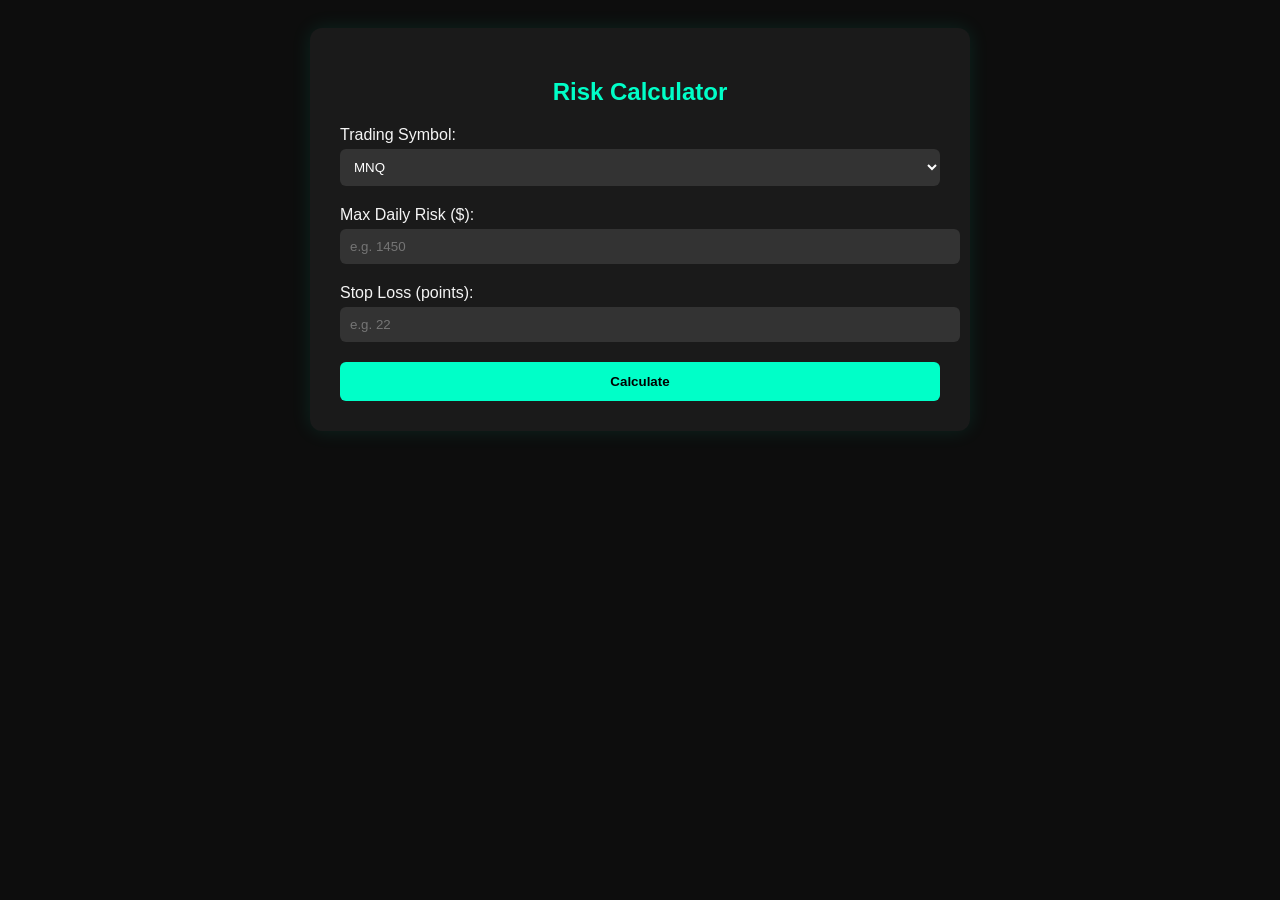
==== risk-calculator/index.html @ 92f3319a "Create index.html" ====
<!DOCTYPE html>
<html lang="en">
<head>
  <meta charset="UTF-8" />
  <meta name="viewport" content="width=device-width, initial-scale=1.0" />
  <title>RezKai-X Risk Calculator</title>
  <style>
    body {
      background-color: #0d0d0d;
      color: #f5f5f5;
      font-family: Arial, sans-serif;
      padding: 20px;
    }
    .container {
      max-width: 600px;
      margin: 0 auto;
      background-color: #1a1a1a;
      padding: 30px;
      border-radius: 12px;
      box-shadow: 0 0 20px rgba(0, 255, 200, 0.1);
    }
    h2 {
      text-align: center;
      color: #00ffc8;
    }
    label {
      display: block;
      margin-top: 20px;
    }
    input, select {
      width: 100%;
      padding: 10px;
      margin-top: 5px;
      background: #333;
      color: #fff;
      border: none;
      border-radius: 6px;
    }
    button {
      margin-top: 20px;
      width: 100%;
      padding: 12px;
      background-color: #00ffc8;
      color: #000;
      font-weight: bold;
      border: none;
      border-radius: 6px;
      cursor: pointer;
    }
    .result {
      margin-top: 20px;
      padding: 15px;
      background-color: #111;
      border-left: 4px solid #00ffc8;
    }
  </style>
</head>
<body>
  <div class="container">
    <h2>Risk Calculator</h2>
    <label for="symbol">Trading Symbol:</label>
    <select id="symbol">
      <option value="MNQ">MNQ</option>
      <option value="NQ">NQ</option>
      <option value="ES">ES</option>
      <option value="MES">Micro ES</option>
      <option value="GC">GC</option>
      <option value="MGC">Micro GC</option>
    </select>

    <label for="maxRisk">Max Daily Risk ($):</label>
    <input type="number" id="maxRisk" placeholder="e.g. 1450" />

    <label for="slPoints">Stop Loss (points):</label>
    <input type="number" id="slPoints" placeholder="e.g. 22" />

    <button onclick="calculateRisk()">Calculate</button>

    <div class="result" id="resultBox" style="display: none;"></div>
  </div>

  <script>
    const tickValues = {
      MNQ: 2, // $2 per point
      NQ: 20,
      ES: 50,
      MES: 5,
      GC: 10,
      MGC: 1
    };

    function calculateRisk() {
      const symbol = document.getElementById("symbol").value;
      const maxRisk = parseFloat(document.getElementById("maxRisk").value);
      const slPoints = parseFloat(document.getElementById("slPoints").value);

      if (isNaN(maxRisk) || isNaN(slPoints) || maxRisk <= 0 || slPoints <= 0) {
        alert("Please enter valid risk and stop loss values.");
        return;
      }

      const tickValue = tickValues[symbol];
      const riskPerContract = slPoints * tickValue;
      const contracts = Math.floor(maxRisk / riskPerContract);
      const usedRisk = contracts * riskPerContract;

      const tp1 = usedRisk * 1; // RRR 1:1
      const tp2 = usedRisk * 2;
      const tp3 = usedRisk * 3;

      const result = `
        <strong>Symbol:</strong> ${symbol}<br>
        <strong>Stop Loss:</strong> ${slPoints} pts<br>
        <strong>Contracts:</strong> ${contracts}<br>
        <strong>Risk Used:</strong> $${usedRisk.toFixed(2)}<br>
        <strong>Target Profit (1:1):</strong> $${tp1.toFixed(2)}<br>
        <strong>Target Profit (1:2):</strong> $${tp2.toFixed(2)}<br>
        <strong>Target Profit (1:3):</strong> $${tp3.toFixed(2)}<br>
      `;

      const box = document.getElementById("resultBox");
      box.innerHTML = result;
      box.style.display = "block";
    }
  </script>
</body>
</html>
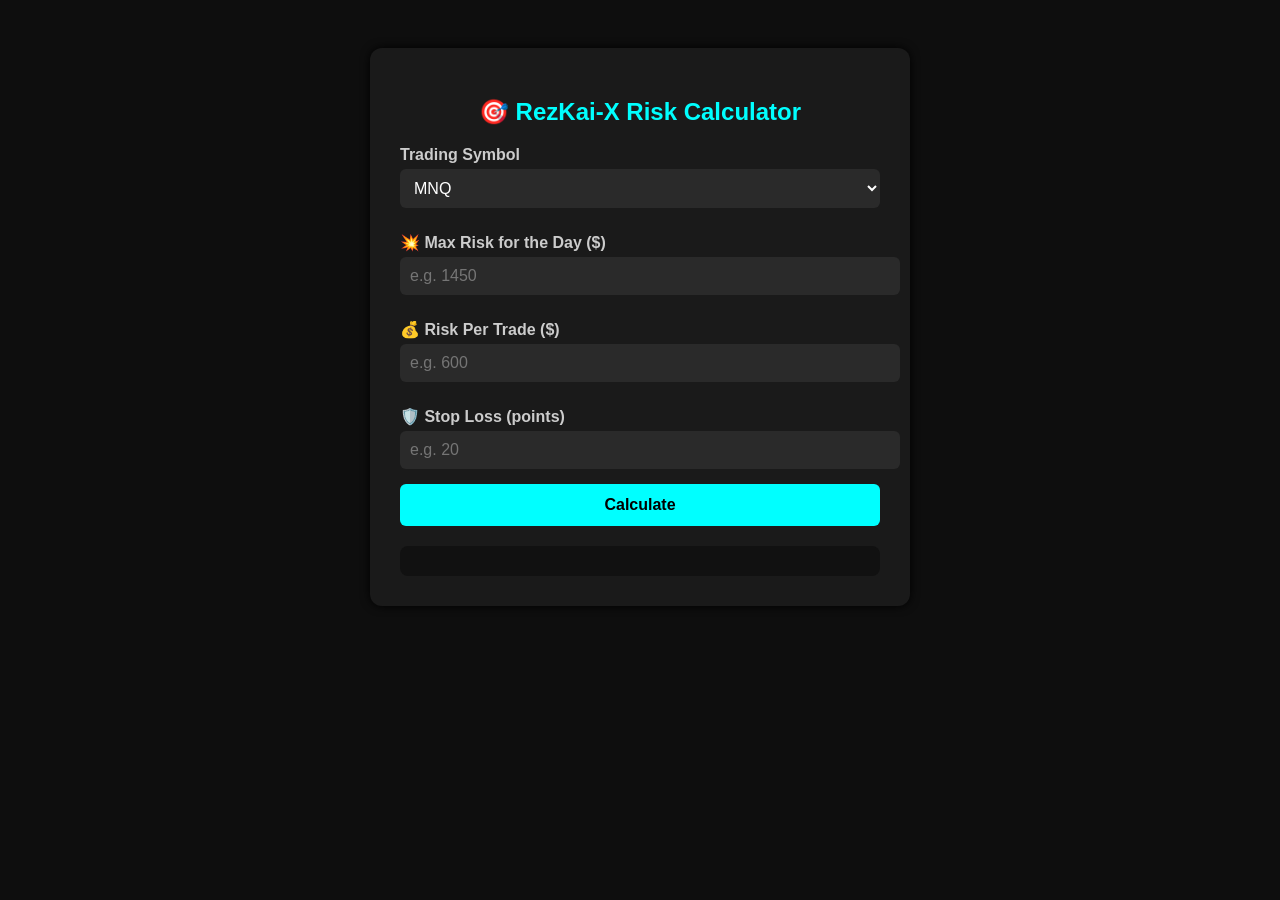
==== commit dd38e7e5: "Update index.html" ====
--- a/risk-calculator/index.html
+++ b/risk-calculator/index.html
@@ -2,125 +2,148 @@
 <html lang="en">
 <head>
   <meta charset="UTF-8" />
-  <meta name="viewport" content="width=device-width, initial-scale=1.0" />
+  <meta name="viewport" content="width=device-width, initial-scale=1.0"/>
   <title>RezKai-X Risk Calculator</title>
   <style>
     body {
-      background-color: #0d0d0d;
-      color: #f5f5f5;
-      font-family: Arial, sans-serif;
-      padding: 20px;
+      background-color: #0e0e0e;
+      font-family: 'Segoe UI', sans-serif;
+      color: #f1f1f1;
+      display: flex;
+      justify-content: center;
+      align-items: flex-start;
+      padding: 40px 20px;
     }
-    .container {
-      max-width: 600px;
-      margin: 0 auto;
-      background-color: #1a1a1a;
+    .calculator {
+      background: #1a1a1a;
       padding: 30px;
       border-radius: 12px;
-      box-shadow: 0 0 20px rgba(0, 255, 200, 0.1);
+      width: 100%;
+      max-width: 480px;
+      box-shadow: 0 0 10px #000;
     }
     h2 {
       text-align: center;
-      color: #00ffc8;
+      margin-bottom: 20px;
+      color: #0ff;
     }
     label {
       display: block;
-      margin-top: 20px;
+      margin: 10px 0 5px;
+      font-weight: bold;
+      color: #ccc;
     }
-    input, select {
+    select, input {
       width: 100%;
       padding: 10px;
-      margin-top: 5px;
-      background: #333;
-      color: #fff;
       border: none;
       border-radius: 6px;
+      background: #2a2a2a;
+      color: #fff;
+      font-size: 16px;
+      margin-bottom: 15px;
     }
     button {
-      margin-top: 20px;
       width: 100%;
       padding: 12px;
-      background-color: #00ffc8;
+      background: #0ff;
       color: #000;
       font-weight: bold;
       border: none;
       border-radius: 6px;
       cursor: pointer;
+      font-size: 16px;
     }
-    .result {
+    .results {
       margin-top: 20px;
+      font-size: 17px;
+      background: #111;
       padding: 15px;
-      background-color: #111;
-      border-left: 4px solid #00ffc8;
+      border-radius: 8px;
+    }
+    .results div {
+      margin: 8px 0;
+    }
+    .warn {
+      color: red;
+      font-weight: bold;
     }
   </style>
 </head>
 <body>
-  <div class="container">
-    <h2>Risk Calculator</h2>
-    <label for="symbol">Trading Symbol:</label>
+  <div class="calculator">
+    <h2>🎯 RezKai-X Risk Calculator</h2>
+
+    <label>Trading Symbol</label>
     <select id="symbol">
       <option value="MNQ">MNQ</option>
       <option value="NQ">NQ</option>
       <option value="ES">ES</option>
-      <option value="MES">Micro ES</option>
+      <option value="Micro ES">Micro ES</option>
       <option value="GC">GC</option>
-      <option value="MGC">Micro GC</option>
+      <option value="Micro GC">Micro GC</option>
     </select>
 
-    <label for="maxRisk">Max Daily Risk ($):</label>
-    <input type="number" id="maxRisk" placeholder="e.g. 1450" />
+    <label>💥 Max Risk for the Day ($)</label>
+    <input type="number" id="maxRisk" placeholder="e.g. 1450">
 
-    <label for="slPoints">Stop Loss (points):</label>
-    <input type="number" id="slPoints" placeholder="e.g. 22" />
+    <label>💰 Risk Per Trade ($)</label>
+    <input type="number" id="riskPerTrade" placeholder="e.g. 600">
 
-    <button onclick="calculateRisk()">Calculate</button>
+    <label>🛡️ Stop Loss (points)</label>
+    <input type="number" id="slPoints" placeholder="e.g. 20">
 
-    <div class="result" id="resultBox" style="display: none;"></div>
+    <button onclick="calculate()">Calculate</button>
+
+    <div class="results" id="output"></div>
   </div>
 
   <script>
-    const tickValues = {
-      MNQ: 2, // $2 per point
-      NQ: 20,
-      ES: 50,
-      MES: 5,
-      GC: 10,
-      MGC: 1
+    const tickMap = {
+      "MNQ": 0.5,
+      "NQ": 2,
+      "ES": 12.5,
+      "Micro ES": 1.25,
+      "GC": 10,
+      "Micro GC": 1
     };
 
-    function calculateRisk() {
-      const symbol = document.getElementById("symbol").value;
-      const maxRisk = parseFloat(document.getElementById("maxRisk").value);
-      const slPoints = parseFloat(document.getElementById("slPoints").value);
+    function calculate() {
+      const symbol = document.getElementById('symbol').value;
+      const maxRisk = parseFloat(document.getElementById('maxRisk').value);
+      const riskPerTrade = parseFloat(document.getElementById('riskPerTrade').value);
+      const slPoints = parseFloat(document.getElementById('slPoints').value);
+      const output = document.getElementById('output');
+      const tickValue = tickMap[symbol];
 
-      if (isNaN(maxRisk) || isNaN(slPoints) || maxRisk <= 0 || slPoints <= 0) {
-        alert("Please enter valid risk and stop loss values.");
+      if (isNaN(maxRisk) || isNaN(riskPerTrade) || isNaN(slPoints)) {
+        output.innerHTML = "<div class='warn'>❌ Please fill out all fields correctly.</div>";
         return;
       }
 
-      const tickValue = tickValues[symbol];
-      const riskPerContract = slPoints * tickValue;
-      const contracts = Math.floor(maxRisk / riskPerContract);
-      const usedRisk = contracts * riskPerContract;
+      if (slPoints > 70) {
+        output.innerHTML = "<div class='warn'>❌ Stop Loss too large. No trade!</div>";
+        return;
+      }
 
-      const tp1 = usedRisk * 1; // RRR 1:1
-      const tp2 = usedRisk * 2;
-      const tp3 = usedRisk * 3;
+      let rrr = 1;
+      if (slPoints <= 21) rrr = 3;
+      else if (slPoints <= 30) rrr = 2.5;
+      else if (slPoints <= 45) rrr = 2;
+      else if (slPoints <= 50) rrr = 1.5;
+      else rrr = 1;
 
-      const result = `
-        <strong>Symbol:</strong> ${symbol}<br>
-        <strong>Stop Loss:</strong> ${slPoints} pts<br>
-        <strong>Contracts:</strong> ${contracts}<br>
-        <strong>Risk Used:</strong> $${usedRisk.toFixed(2)}<br>
-        <strong>Target Profit (1:1):</strong> $${tp1.toFixed(2)}<br>
-        <strong>Target Profit (1:2):</strong> $${tp2.toFixed(2)}<br>
-        <strong>Target Profit (1:3):</strong> $${tp3.toFixed(2)}<br>
+      const oneR = (maxRisk / 1); // Base 1R = Max Daily Risk
+      const tp = riskPerTrade * rrr;
+      const contracts = Math.floor(riskPerTrade / (slPoints * tickValue));
+      const tpPoints = (tp / (contracts * tickValue)).toFixed(2);
+
+      output.innerHTML = `
+        <div>✅ <strong>Contracts:</strong> ${contracts}</div>
+        <div>🎯 <strong>RRR:</strong> 1:${rrr}</div>
+        <div>💰 <strong>Risk:</strong> $${riskPerTrade}</div>
+        <div>📈 <strong>TP:</strong> ${tpPoints} pts = $${tp.toFixed(2)}</div>
       `;
-
-      const box = document.getElementById("resultBox");
-      box.innerHTML = result;
-      box.style.display = "block";
     }
   </script>
 </body>
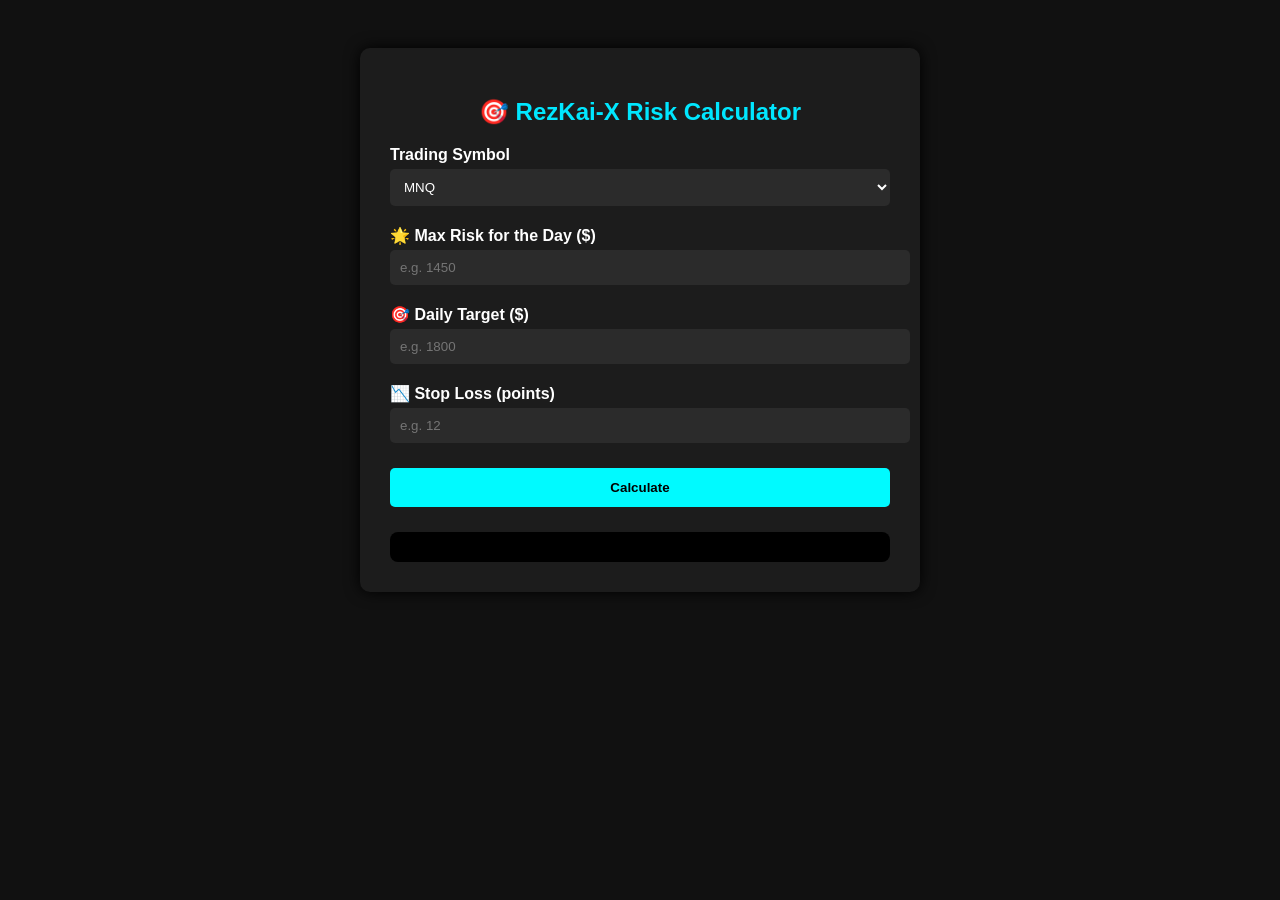
==== commit 79891b6c: "Update index.html" ====
--- a/risk-calculator/index.html
+++ b/risk-calculator/index.html
@@ -2,70 +2,63 @@
 <html lang="en">
 <head>
   <meta charset="UTF-8" />
-  <meta name="viewport" content="width=device-width, initial-scale=1.0"/>
+  <meta name="viewport" content="width=device-width, initial-scale=1.0" />
   <title>RezKai-X Risk Calculator</title>
+  <link rel="stylesheet" href="style.css" />
   <style>
     body {
-      background-color: #0e0e0e;
-      font-family: 'Segoe UI', sans-serif;
-      color: #f1f1f1;
+      background-color: #111;
+      color: #fff;
+      font-family: Arial, sans-serif;
       display: flex;
       justify-content: center;
-      align-items: flex-start;
-      padding: 40px 20px;
+      padding: 40px;
     }
     .calculator {
-      background: #1a1a1a;
+      background: #1c1c1c;
+      border-radius: 10px;
       padding: 30px;
-      border-radius: 12px;
       width: 100%;
-      max-width: 480px;
-      box-shadow: 0 0 10px #000;
+      max-width: 500px;
+      box-shadow: 0 0 15px #000;
     }
-    h2 {
+    .calculator h2 {
       text-align: center;
-      margin-bottom: 20px;
-      color: #0ff;
+      color: #00e7ff;
     }
     label {
       display: block;
-      margin: 10px 0 5px;
+      margin-top: 20px;
       font-weight: bold;
-      color: #ccc;
     }
-    select, input {
+    select,
+    input[type="number"] {
       width: 100%;
       padding: 10px;
+      margin-top: 5px;
+      background: #2b2b2b;
+      color: #fff;
       border: none;
-      border-radius: 6px;
-      background: #2a2a2a;
-      color: #fff;
-      font-size: 16px;
-      margin-bottom: 15px;
+      border-radius: 5px;
     }
     button {
       width: 100%;
       padding: 12px;
-      background: #0ff;
-      color: #000;
+      background: #00faff;
+      border: none;
+      margin-top: 25px;
       font-weight: bold;
-      border: none;
-      border-radius: 6px;
+      border-radius: 5px;
       cursor: pointer;
+    }
+    .result {
+      margin-top: 25px;
+      padding: 15px;
+      background: #000;
+      border-radius: 8px;
       font-size: 16px;
     }
-    .results {
-      margin-top: 20px;
-      font-size: 17px;
-      background: #111;
-      padding: 15px;
-      border-radius: 8px;
-    }
-    .results div {
-      margin: 8px 0;
-    }
-    .warn {
-      color: red;
+    .highlight {
       font-weight: bold;
     }
   </style>
@@ -76,73 +69,64 @@
 
     <label>Trading Symbol</label>
     <select id="symbol">
-      <option value="MNQ">MNQ</option>
-      <option value="NQ">NQ</option>
-      <option value="ES">ES</option>
-      <option value="Micro ES">Micro ES</option>
-      <option value="GC">GC</option>
-      <option value="Micro GC">Micro GC</option>
+      <option value="2">MNQ</option>
+      <option value="20">NQ</option>
+      <option value="50">ES</option>
+      <option value="5">Micro ES</option>
+      <option value="100">GC</option>
+      <option value="10">Micro GC</option>
     </select>
 
-    <label>💥 Max Risk for the Day ($)</label>
-    <input type="number" id="maxRisk" placeholder="e.g. 1450">
+    <label>🌟 Max Risk for the Day ($)</label>
+    <input type="number" id="maxRisk" placeholder="e.g. 1450" />
 
-    <label>💰 Risk Per Trade ($)</label>
-    <input type="number" id="riskPerTrade" placeholder="e.g. 600">
+    <label>🎯 Daily Target ($)</label>
+    <input type="number" id="target" placeholder="e.g. 1800" />
 
-    <label>🛡️ Stop Loss (points)</label>
-    <input type="number" id="slPoints" placeholder="e.g. 20">
+    <label>📉 Stop Loss (points)</label>
+    <input type="number" id="sl" placeholder="e.g. 12" />
 
     <button onclick="calculate()">Calculate</button>
 
-    <div class="results" id="output"></div>
+    <div class="result" id="result"></div>
   </div>
 
   <script>
-    const tickMap = {
-      "MNQ": 0.5,
-      "NQ": 2,
-      "ES": 12.5,
-      "Micro ES": 1.25,
-      "GC": 10,
-      "Micro GC": 1
-    };
+    function getRRR(sl) {
+      if (sl <= 21) return 3;
+      if (sl <= 30) return 2.5;
+      if (sl <= 45) return 2;
+      if (sl <= 50) return 1.5;
+      if (sl <= 70) return 1;
+      return 0;
+    }
 
     function calculate() {
-      const symbol = document.getElementById('symbol').value;
-      const maxRisk = parseFloat(document.getElementById('maxRisk').value);
-      const riskPerTrade = parseFloat(document.getElementById('riskPerTrade').value);
-      const slPoints = parseFloat(document.getElementById('slPoints').value);
-      const output = document.getElementById('output');
-      const tickValue = tickMap[symbol];
+      const symbol = parseFloat(document.getElementById("symbol").value);
+      const maxRisk = parseFloat(document.getElementById("maxRisk").value);
+      const target = parseFloat(document.getElementById("target").value);
+      const sl = parseFloat(document.getElementById("sl").value);
 
-      if (isNaN(maxRisk) || isNaN(riskPerTrade) || isNaN(slPoints)) {
-        output.innerHTML = "<div class='warn'>❌ Please fill out all fields correctly.</div>";
+      if (!symbol || !maxRisk || !target || !sl) return;
+
+      const rrr = getRRR(sl);
+
+      if (rrr === 0) {
+        document.getElementById("result").innerHTML = `❌ SL too high. Skip this trade.`;
         return;
       }
 
-      if (slPoints > 70) {
-        output.innerHTML = "<div class='warn'>❌ Stop Loss too large. No trade!</div>";
-        return;
-      }
+      const riskPerTrade = target / rrr;
+      const contracts = Math.floor(riskPerTrade / (sl * symbol));
+      const totalRisk = contracts * sl * symbol;
+      const tp = sl * rrr;
+      const tpMoney = contracts * tp * symbol;
 
-      let rrr = 1;
-      if (slPoints <= 21) rrr = 3;
-      else if (slPoints <= 30) rrr = 2.5;
-      else if (slPoints <= 45) rrr = 2;
-      else if (slPoints <= 50) rrr = 1.5;
-      else rrr = 1;
-
-      const oneR = (maxRisk / 1); // Base 1R = Max Daily Risk
-      const tp = riskPerTrade * rrr;
-      const contracts = Math.floor(riskPerTrade / (slPoints * tickValue));
-      const tpPoints = (tp / (contracts * tickValue)).toFixed(2);
-
-      output.innerHTML = `
-        <div>✅ <strong>Contracts:</strong> ${contracts}</div>
-        <div>🎯 <strong>RRR:</strong> 1:${rrr}</div>
-        <div>💰 <strong>Risk:</strong> $${riskPerTrade}</div>
-        <div>📈 <strong>TP:</strong> ${tpPoints} pts = $${tp.toFixed(2)}</div>
+      document.getElementById("result").innerHTML = `
+        ✅ <span class="highlight">Contracts:</span> ${contracts}<br>
+        🎯 <span class="highlight">RRR:</span> 1:${rrr}<br>
+        💰 <span class="highlight">Risk:</span> $${totalRisk.toFixed(2)}<br>
+        📈 <span class="highlight">TP:</span> ${tp.toFixed(2)} pts = $${tpMoney.toFixed(2)}
       `;
     }
   </script>
